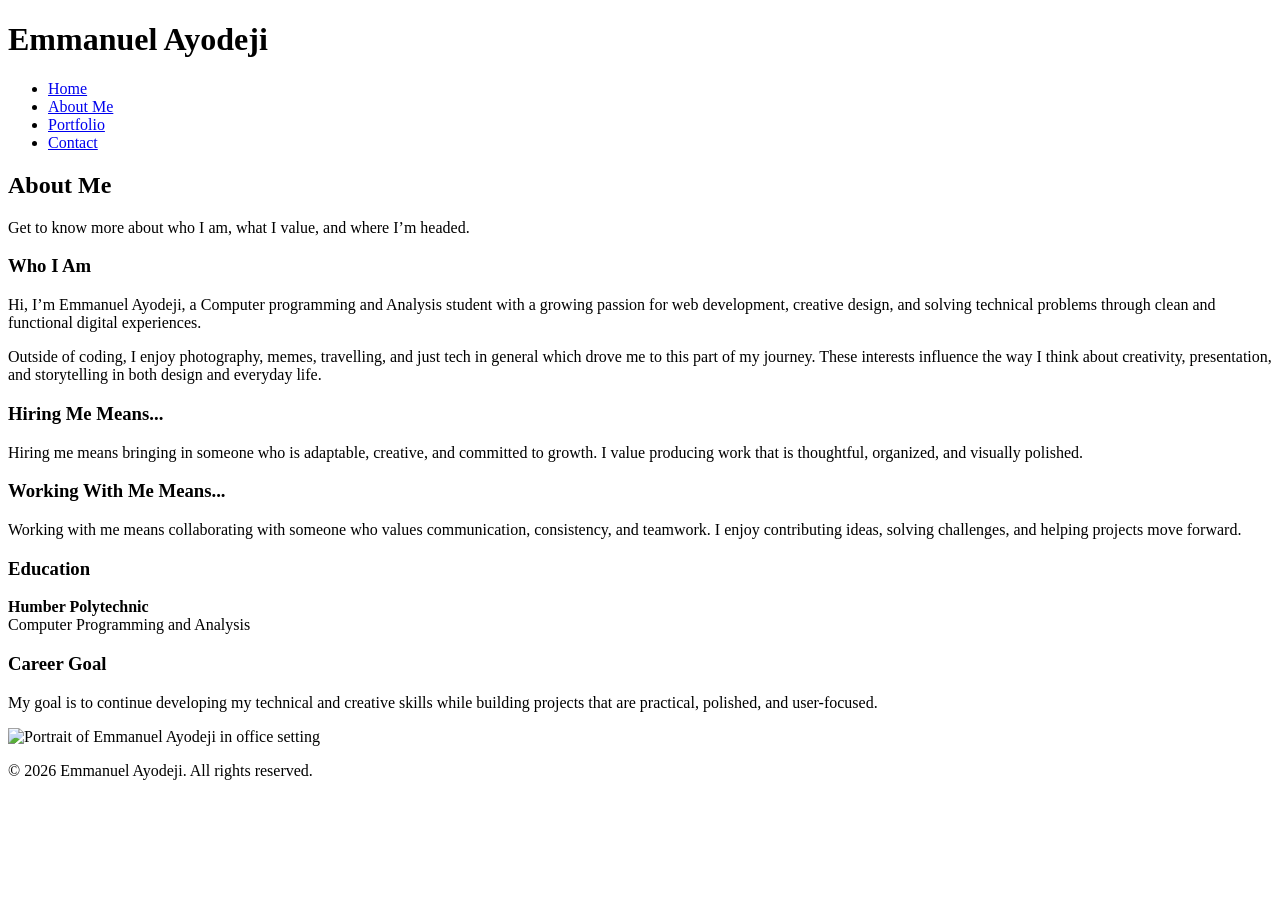
==== about.html @ e3c533c0 "Add files via upload" ====
<!DOCTYPE html>
<html lang="en">
<head>
    <meta charset="UTF-8">
    <meta name="viewport" content="width=device-width, initial-scale=1.0">
    <title>About Me | Emmanuel Ayodeji</title>
    <link rel="stylesheet" href="css/styles.css">
</head>
<body>

    <header class="site-header">
        <div class="container nav-container">
            <h1 class="logo">Emmanuel Ayodeji</h1>
            <nav>
                <ul>
                    <li><a href="index.html">Home</a></li>
                    <li><a href="about.html" class="active">About Me</a></li>
                    <li><a href="portfolio.html">Portfolio</a></li>
                    <li><a href="contact.html">Contact</a></li>
                </ul>
            </nav>
        </div>
    </header>

    <main class="page-main">
        <section class="page-banner">
            <div class="container">
                <h2>About Me</h2>
                <p>Get to know more about who I am, what I value, and where I’m headed.</p>
            </div>
        </section>

        <section class="container about-layout">
            <div class="about-text-card">
                <h3>Who I Am</h3>
                <p>
                    Hi, I’m Emmanuel Ayodeji, a Computer programming and Analysis student with a growing passion for web development, creative design, and solving technical problems through clean and functional digital experiences.
                </p>

                <p>
                    Outside of coding, I enjoy photography, memes, travelling, and just tech in general which drove me to this part of my journey. These interests influence the way I think about creativity, presentation, and storytelling in both design and everyday life.
                </p>

                <h3>Hiring Me Means...</h3>
                <p>
                    Hiring me means bringing in someone who is adaptable, creative, and committed to growth. I value producing work that is thoughtful, organized, and visually polished.
                </p>

                <h3>Working With Me Means...</h3>
                <p>
                    Working with me means collaborating with someone who values communication, consistency, and teamwork. I enjoy contributing ideas, solving challenges, and helping projects move forward.
                </p>

                <h3>Education</h3>
                <p>
                    <strong>Humber Polytechnic</strong><br>
                    Computer Programming and Analysis
                </p>

                <h3>Career Goal</h3>
                <p>
                    My goal is to continue developing my technical and creative skills while building projects that are practical, polished, and user-focused.
                </p>
            </div>

            <div class="about-image-panel">
                <img src="images/profile2.jpg" alt="Portrait of Emmanuel Ayodeji in office setting">
            </div>
        </section>
    </main>

    <footer>
        <p>&copy; 2026 Emmanuel Ayodeji. All rights reserved.</p>
    </footer>

</body>
</html>
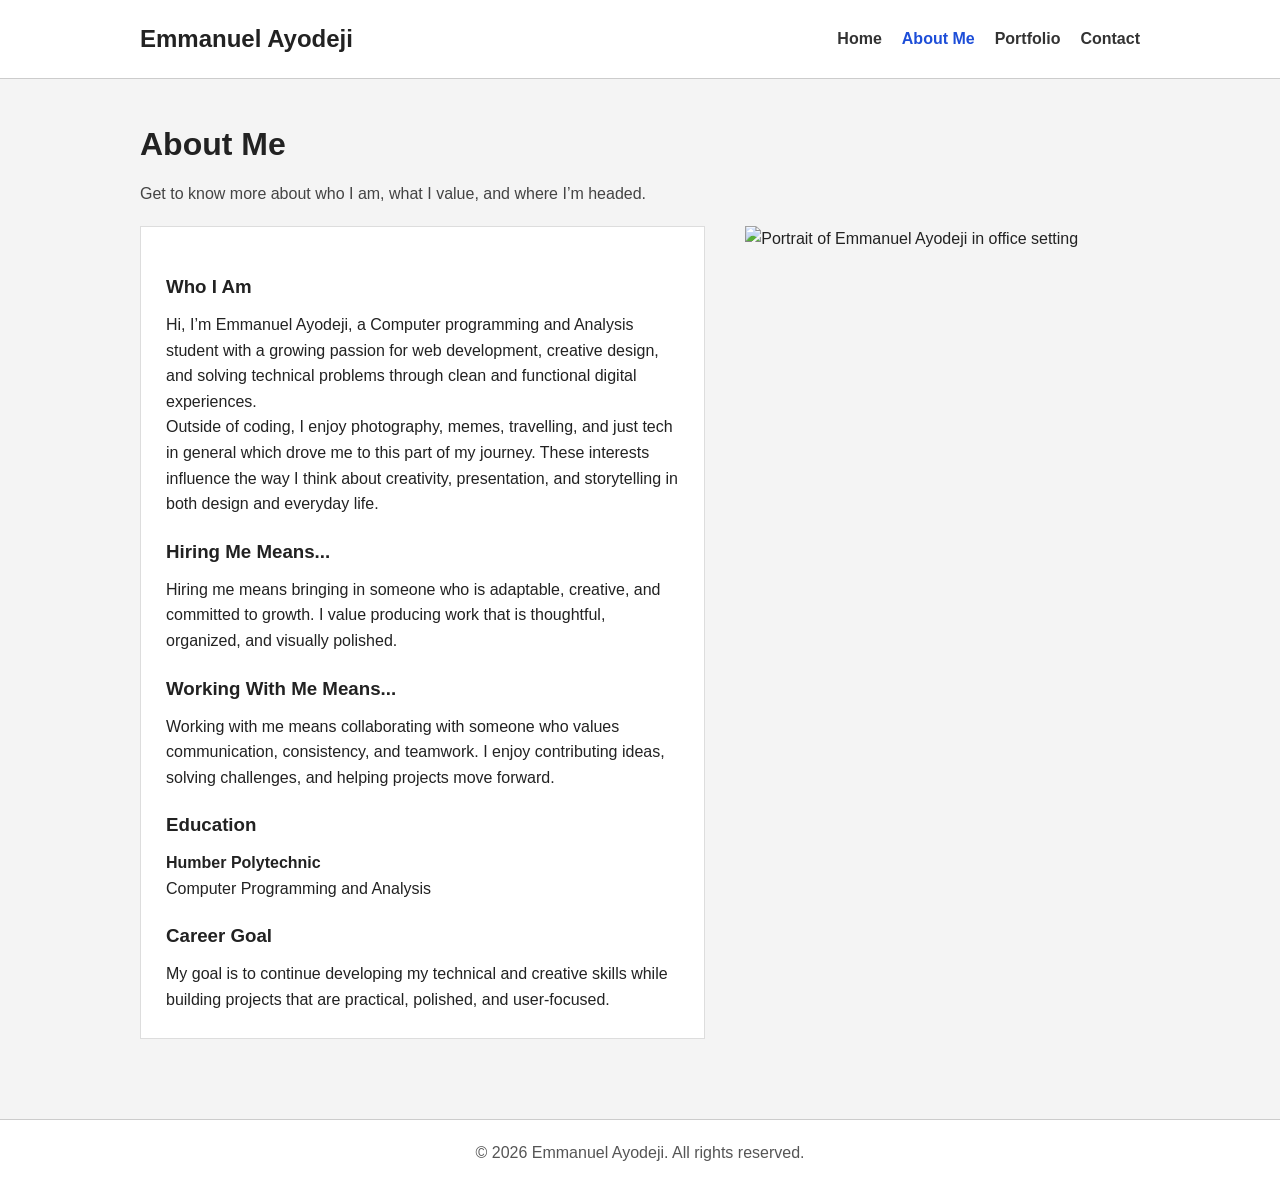
==== commit 14290f47: "Fix portfolio stylesheet path" ====
--- a/about.html
+++ b/about.html
@@ -4,7 +4,7 @@
     <meta charset="UTF-8">
     <meta name="viewport" content="width=device-width, initial-scale=1.0">
     <title>About Me | Emmanuel Ayodeji</title>
-    <link rel="stylesheet" href="css/styles.css">
+    <link rel="stylesheet" href="styles.css">
 </head>
 <body>
 
@@ -74,4 +74,4 @@
     </footer>
 
 </body>
-</html>+</html>
--- a/styles.css
+++ b/styles.css
@@ -0,0 +1,293 @@
+* {
+    margin: 0;
+    padding: 0;
+    box-sizing: border-box;
+}
+
+body {
+    font-family: Arial, Helvetica, sans-serif;
+    background-color: #f4f4f4;
+    color: #222;
+    line-height: 1.6;
+}
+
+.container {
+    width: 90%;
+    max-width: 1000px;
+    margin: auto;
+}
+
+img {
+    max-width: 100%;
+    display: block;
+}
+
+.site-header {
+    background-color: #ffffff;
+    border-bottom: 1px solid #ccc;
+    padding: 20px 0;
+}
+
+.nav-container {
+    display: flex;
+    justify-content: space-between;
+    align-items: center;
+}
+
+.logo {
+    font-size: 1.5rem;
+    color: #222;
+}
+
+nav ul {
+    list-style: none;
+    display: flex;
+    gap: 20px;
+}
+
+nav a {
+    text-decoration: none;
+    color: #333;
+    font-weight: bold;
+}
+
+nav a:hover,
+nav a.active {
+    color: #1d4ed8;
+}
+
+.hero-section {
+    padding: 40px 0;
+}
+
+.hero-grid {
+    display: flex;
+    align-items: center;
+    gap: 40px;
+}
+
+.hero-text,
+.hero-image-wrapper {
+    flex: 1;
+}
+
+.tagline {
+    color: #1d4ed8;
+    font-weight: bold;
+    margin-bottom: 10px;
+}
+
+.hero-text h2 {
+    font-size: 2.2rem;
+    margin-bottom: 20px;
+}
+
+.hero-description {
+    margin-bottom: 20px;
+    color: #444;
+}
+
+.btn {
+    display: inline-block;
+    background-color: #1d4ed8;
+    color: white;
+    padding: 10px 18px;
+    text-decoration: none;
+    border-radius: 5px;
+}
+
+.btn:hover {
+    background-color: #163ea8;
+}
+
+.hero-image {
+    max-width: 400px;
+    border-radius: 10px;
+}
+
+.intro-section {
+    padding: 20px 0 50px;
+}
+
+.intro-card {
+    background-color: white;
+    padding: 25px;
+    border: 1px solid #ddd;
+}
+
+.intro-card h2 {
+    margin-bottom: 15px;
+}
+
+.page-main {
+    padding-bottom: 50px;
+}
+
+.page-banner {
+    padding: 40px 0 20px;
+}
+
+.page-banner h2 {
+    font-size: 2rem;
+    margin-bottom: 10px;
+}
+
+.page-banner p {
+    color: #444;
+}
+
+.about-layout {
+    display: flex;
+    gap: 40px;
+    align-items: flex-start;
+}
+
+.about-text-card,
+.contact-info-card,
+.contact-form,
+.project-card {
+    background-color: white;
+    border: 1px solid #ddd;
+}
+
+.about-text-card {
+    flex: 1.3;
+    padding: 25px;
+}
+
+.about-text-card h3 {
+    margin-top: 20px;
+    margin-bottom: 10px;
+}
+
+.about-image-panel {
+    flex: 1;
+}
+
+.about-image-panel img {
+    width: 100%;
+    max-width: 380px;
+}
+
+.portfolio-grid {
+    display: flex;
+    flex-wrap: wrap;
+    gap: 25px;
+}
+
+.project-card {
+    width: 31%;
+}
+
+.project-card img {
+    width: 100%;
+    height: 200px;
+    object-fit: cover;
+}
+
+.project-content {
+    padding: 20px;
+}
+
+.project-tag {
+    display: inline-block;
+    background-color: #e8f0ff;
+    color: #1d4ed8;
+    padding: 4px 10px;
+    font-size: 0.85rem;
+    margin-bottom: 12px;
+}
+
+.project-content h3 {
+    margin-bottom: 12px;
+}
+
+.project-content p {
+    margin-bottom: 10px;
+    color: #444;
+}
+
+.contact-layout {
+    display: flex;
+    gap: 30px;
+}
+
+.contact-info-card,
+.contact-form {
+    flex: 1;
+    padding: 25px;
+}
+
+.contact-info-card h3,
+.contact-form h3 {
+    margin-bottom: 15px;
+}
+
+.contact-info-card p {
+    margin-bottom: 12px;
+}
+
+.contact-info-card a {
+    color: #1d4ed8;
+    text-decoration: none;
+}
+
+.contact-info-card a:hover {
+    text-decoration: underline;
+}
+
+.contact-form label {
+    display: block;
+    margin-bottom: 8px;
+    font-weight: bold;
+}
+
+.contact-form input,
+.contact-form textarea {
+    width: 100%;
+    padding: 10px;
+    margin-bottom: 18px;
+    border: 1px solid #bbb;
+    font-size: 1rem;
+    font-family: Arial, Helvetica, sans-serif;
+}
+
+.contact-form button {
+    border: none;
+    cursor: pointer;
+}
+
+footer {
+    text-align: center;
+    background-color: #ffffff;
+    border-top: 1px solid #ccc;
+    padding: 20px 10px;
+    margin-top: 30px;
+    color: #555;
+}
+
+@media (max-width: 900px) {
+    .hero-grid,
+    .about-layout,
+    .contact-layout {
+        flex-direction: column;
+    }
+
+    .portfolio-grid {
+        flex-direction: column;
+    }
+
+    .project-card {
+        width: 100%;
+    }
+
+    .nav-container {
+        flex-direction: column;
+        gap: 15px;
+    }
+
+    nav ul {
+        flex-wrap: wrap;
+        justify-content: center;
+    }
+}
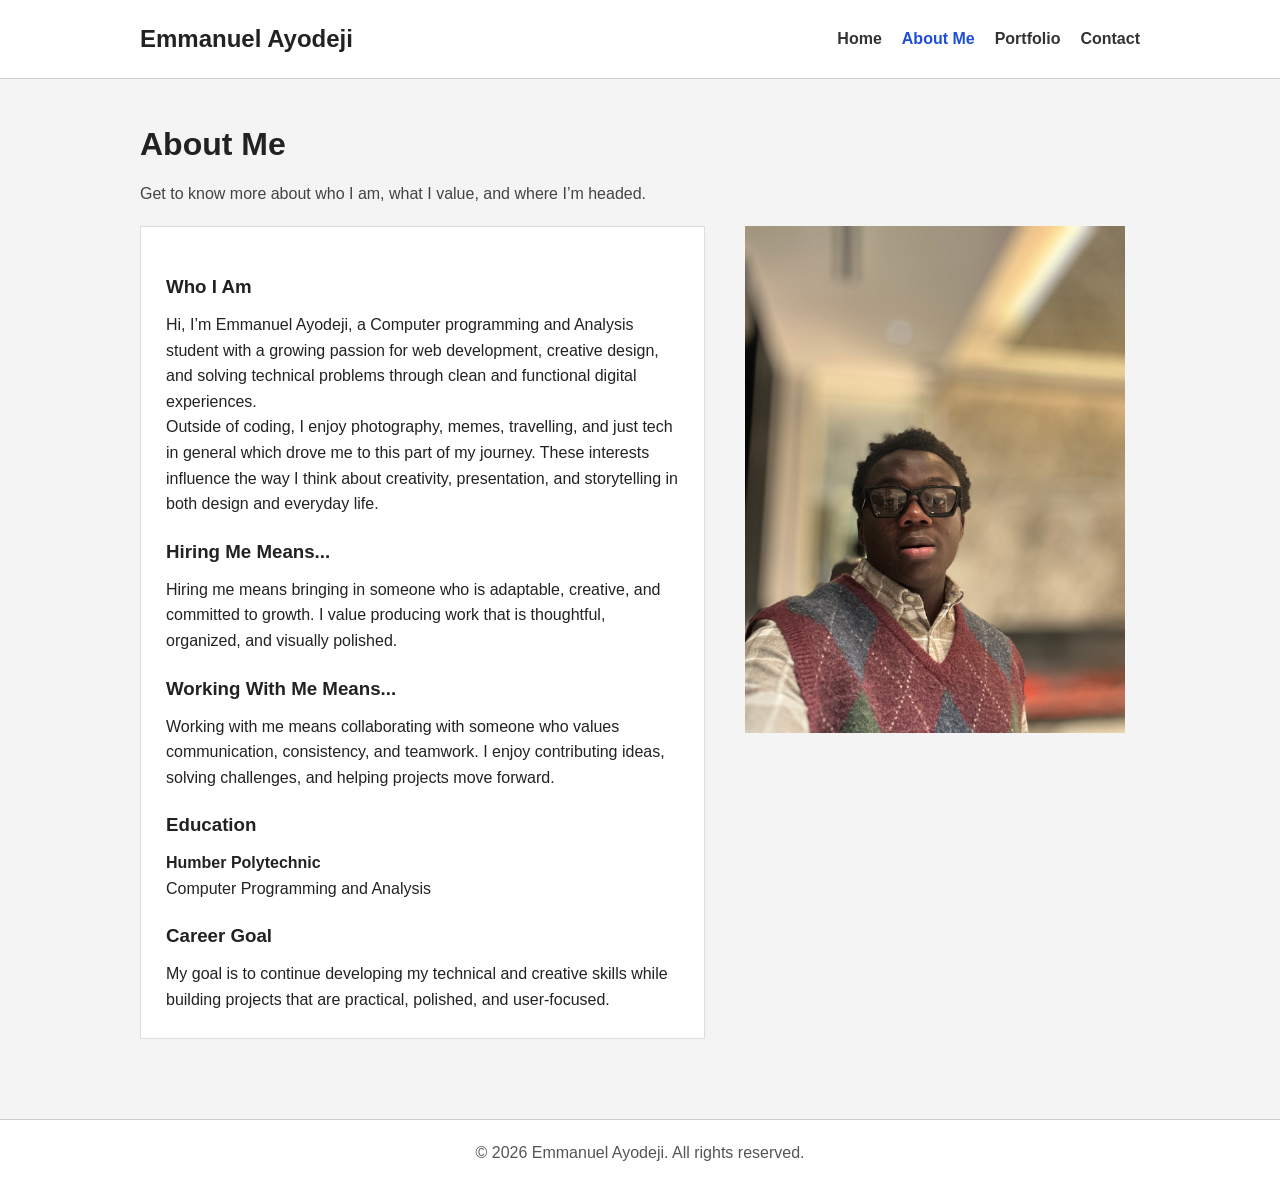
==== commit 7604fc80: "Fix portfolio profile/project path" ====
--- a/about.html
+++ b/about.html
@@ -64,7 +64,7 @@
             </div>
 
             <div class="about-image-panel">
-                <img src="images/profile2.jpg" alt="Portrait of Emmanuel Ayodeji in office setting">
+                <img src="profile2.jpg" alt="Portrait of Emmanuel Ayodeji in office setting">
             </div>
         </section>
     </main>
